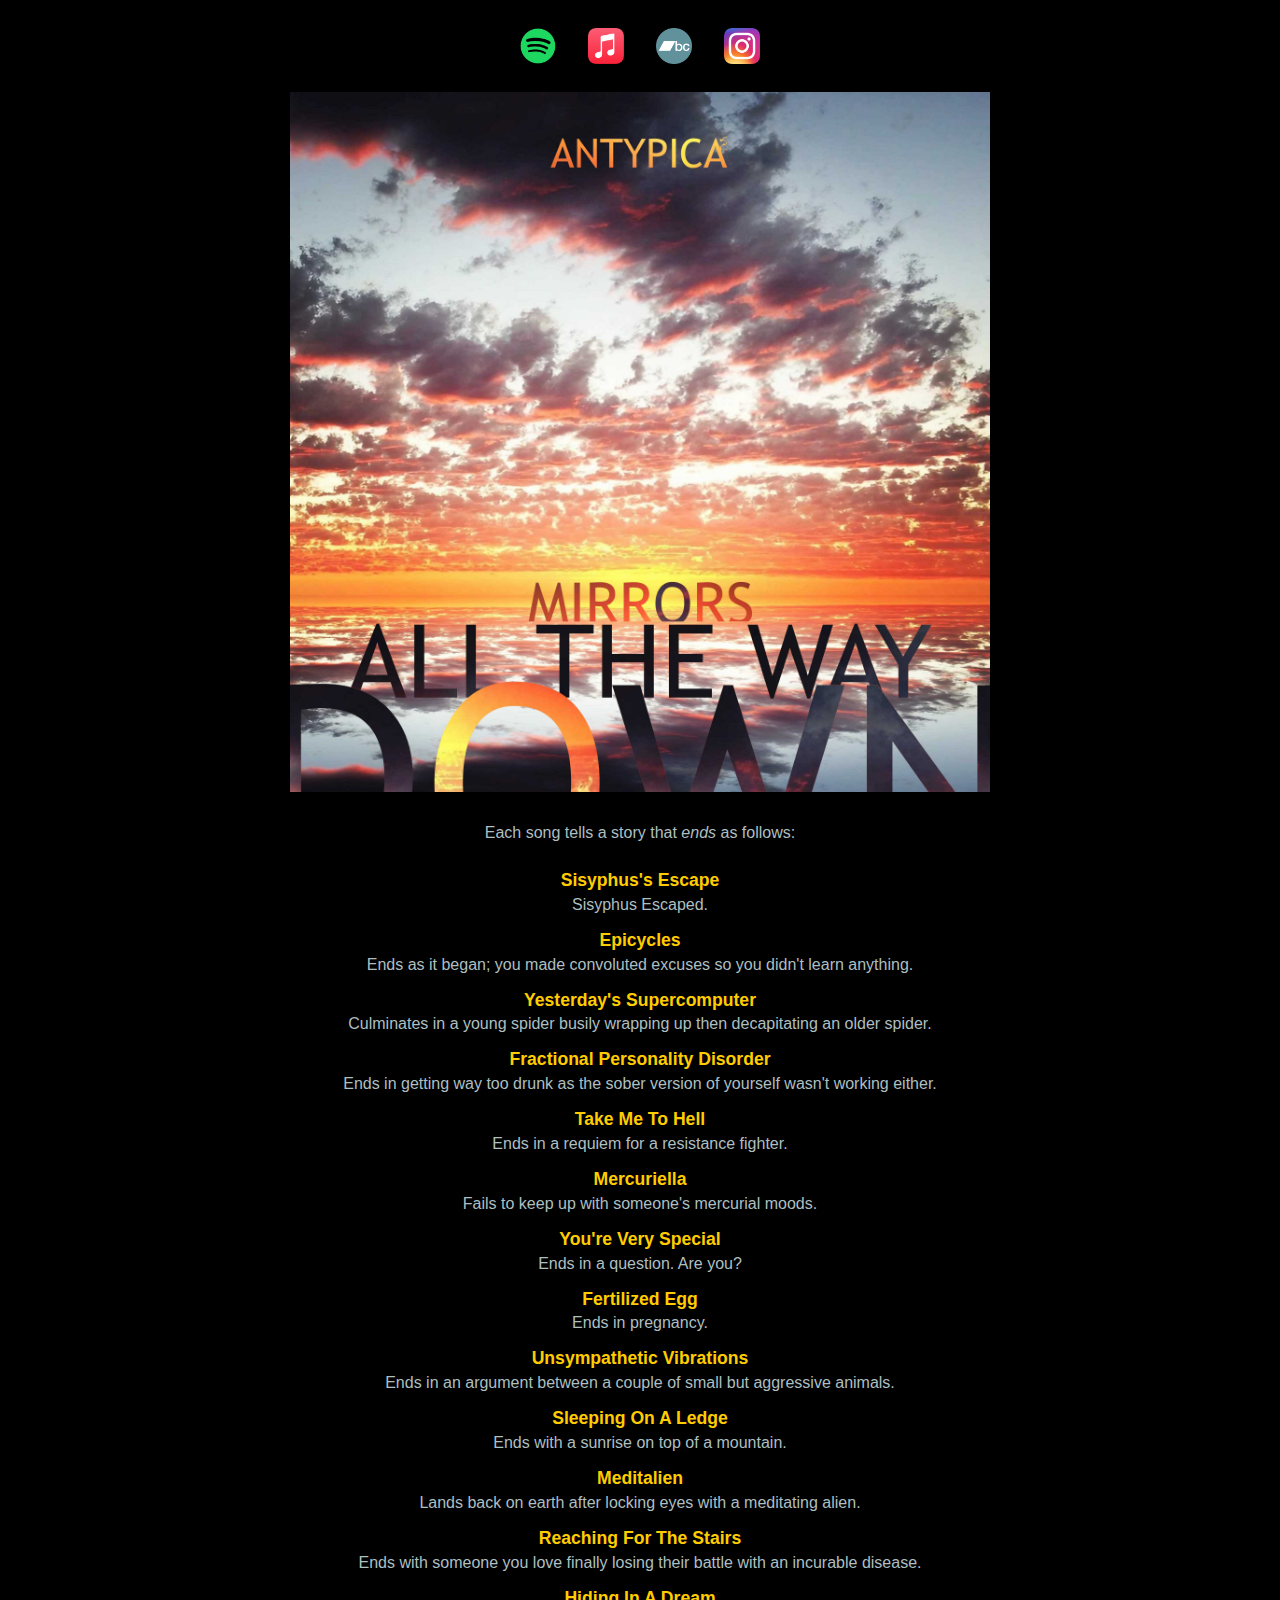
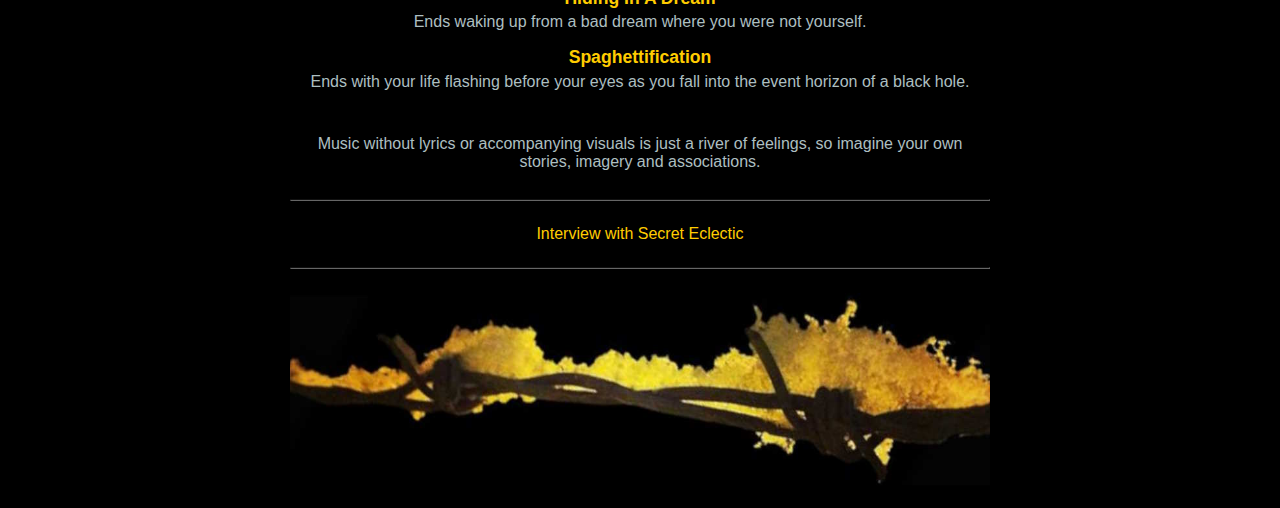
==== index.html @ 4144b148 "Update index.html" ====
<!DOCTYPE html>
<html>
   <head>
      <title>Antypica</title>
      <meta name="description" content="Antypica - Electronic Musician">
      <meta name="keywords" content="Electronic Music, Progressive Electronic, Album, Mirrors All The Way Down">
      <meta name="author" content="Antypica">
      <meta name="viewport" content="width=device-width, initial-scale=1">
      <link type="text/css" href="./style.css" rel="stylesheet" media="all" />
   </head>
   <body>
      <p class="link-list">
         <a href="https://open.spotify.com/album/4uT4zhvo2U3ru04aMYeOer?si=vQYeEqteRei0mfhAPWGv9g"><img width="48px" alt="Spotify" src="./logo-spotify.png"/></a>         
         <a href="https://music.apple.com/us/album/mirrors-all-the-way-down/1733945872"><img width="48px" alt="Apple Music" src="./logo-apple.png"/></a>
         <a href="https://antypica.bandcamp.com/album/mirrors-all-the-way-down"><img width="48px" alt="Bandcamp" src="./logo-bandcamp.png"/></a>
         <a href="https://instagram.com/antypica"><img width="48px" alt="Instagram" src="./logo-instagram.png"/></a>
      </p>
      <p>  
         <img src="./mirrors.jpg" width="100%" alt="Antypica - Mirrors All The Way Down" class="album-cover">
      </p>
      <p>Each song tells a story that <i>ends</i> as follows:</p>
      <ul>            
         <li><h2>Sisyphus's Escape</h2>Sisyphus Escaped.</li>
         <li><h2>Epicycles</h2>Ends as it began; you made convoluted excuses so you didn't learn anything.</li>
         <li><h2>Yesterday's Supercomputer</h2>Culminates in a young spider busily wrapping up then decapitating an older spider.</li>
         <li><h2>Fractional Personality Disorder</h2>Ends in getting way too drunk as the sober version of yourself wasn't working either.</li>
         <li><h2>Take Me To Hell</h2>Ends in a requiem for a resistance fighter.</li>
         <li><h2>Mercuriella</h2>Fails to keep up with someone's mercurial moods.</li>
         <li><h2>You're Very Special</h2>Ends in a question. Are you?</li>
         <li><h2>Fertilized Egg</h2>Ends in pregnancy.</li>
         <li><h2>Unsympathetic Vibrations</h2>Ends in an argument between a couple of small but aggressive animals.</li>
         <li><h2>Sleeping On A Ledge</h2>Ends with a sunrise on top of a mountain.</li>
         <li><h2>Meditalien</h2>Lands back on earth after locking eyes with a meditating alien.</li>
         <li><h2>Reaching For The Stairs</h2>Ends with someone you love finally losing their battle with an incurable disease.</li>
         <li><h2>Hiding In A Dream</h2>Ends waking up from a bad dream where you were not yourself.</li>
         <li><h2>Spaghettification</h2>Ends with your life flashing before your eyes as you fall into the event horizon of a black hole.</li>
      </ul>
      <p>
         Music without lyrics or accompanying visuals is just a river of feelings, so imagine your own stories, imagery and associations. 
      </p> 
      <hr/>
        <a href="https://secreteclectic.com/2024/04/23/exonerated-rollercoaster-technician-interview-with-antypica/">Interview with Secret Eclectic</a>      
      <hr/>
   </body>
   <footer>
      <img width="100%" src="./footer.jpg"/>
   </footer>
</html>
---- style.css ----
html {
	text-align: center;
	color:#ADBFC1;
	font-family: "arial";
	background-color: black;	
}
html, body {
    max-width: 100%;
    overflow-x: hidden;	
}
body, footer {
	max-width:1080px;
	margin: 0 auto;	
	@media (orientation: landscape) {
    	max-width:700px
	}
	@media (orientation: portrait) {
	    max-width:1080px;
	}
}
footer {
	margin-bottom:1rem;
}
hr {
	margin:1.5rem 0;
	border-color: #666;
}
.link-list {
	display:flex;
	align-items:center;
	justify-content:center;	
	a {
		line-height:0;						
		img {
			width:2.25rem;
			height:2.25rem;
		}
	}
}
p {
	margin:1.75rem 0;
}
a {
	color: #fc0;	
	padding:0 1rem;
	text-decoration:none;	
}
a:hover {
	color:#ADBFC1;
}	
ul {
	list-style-type: none;
	padding-left: 0;
  }
li {
	padding-bottom:1rem;
}
h2 {
	color: #fc0;
	margin:0;
	padding-bottom:0.3rem;
	font-size:110%;
}
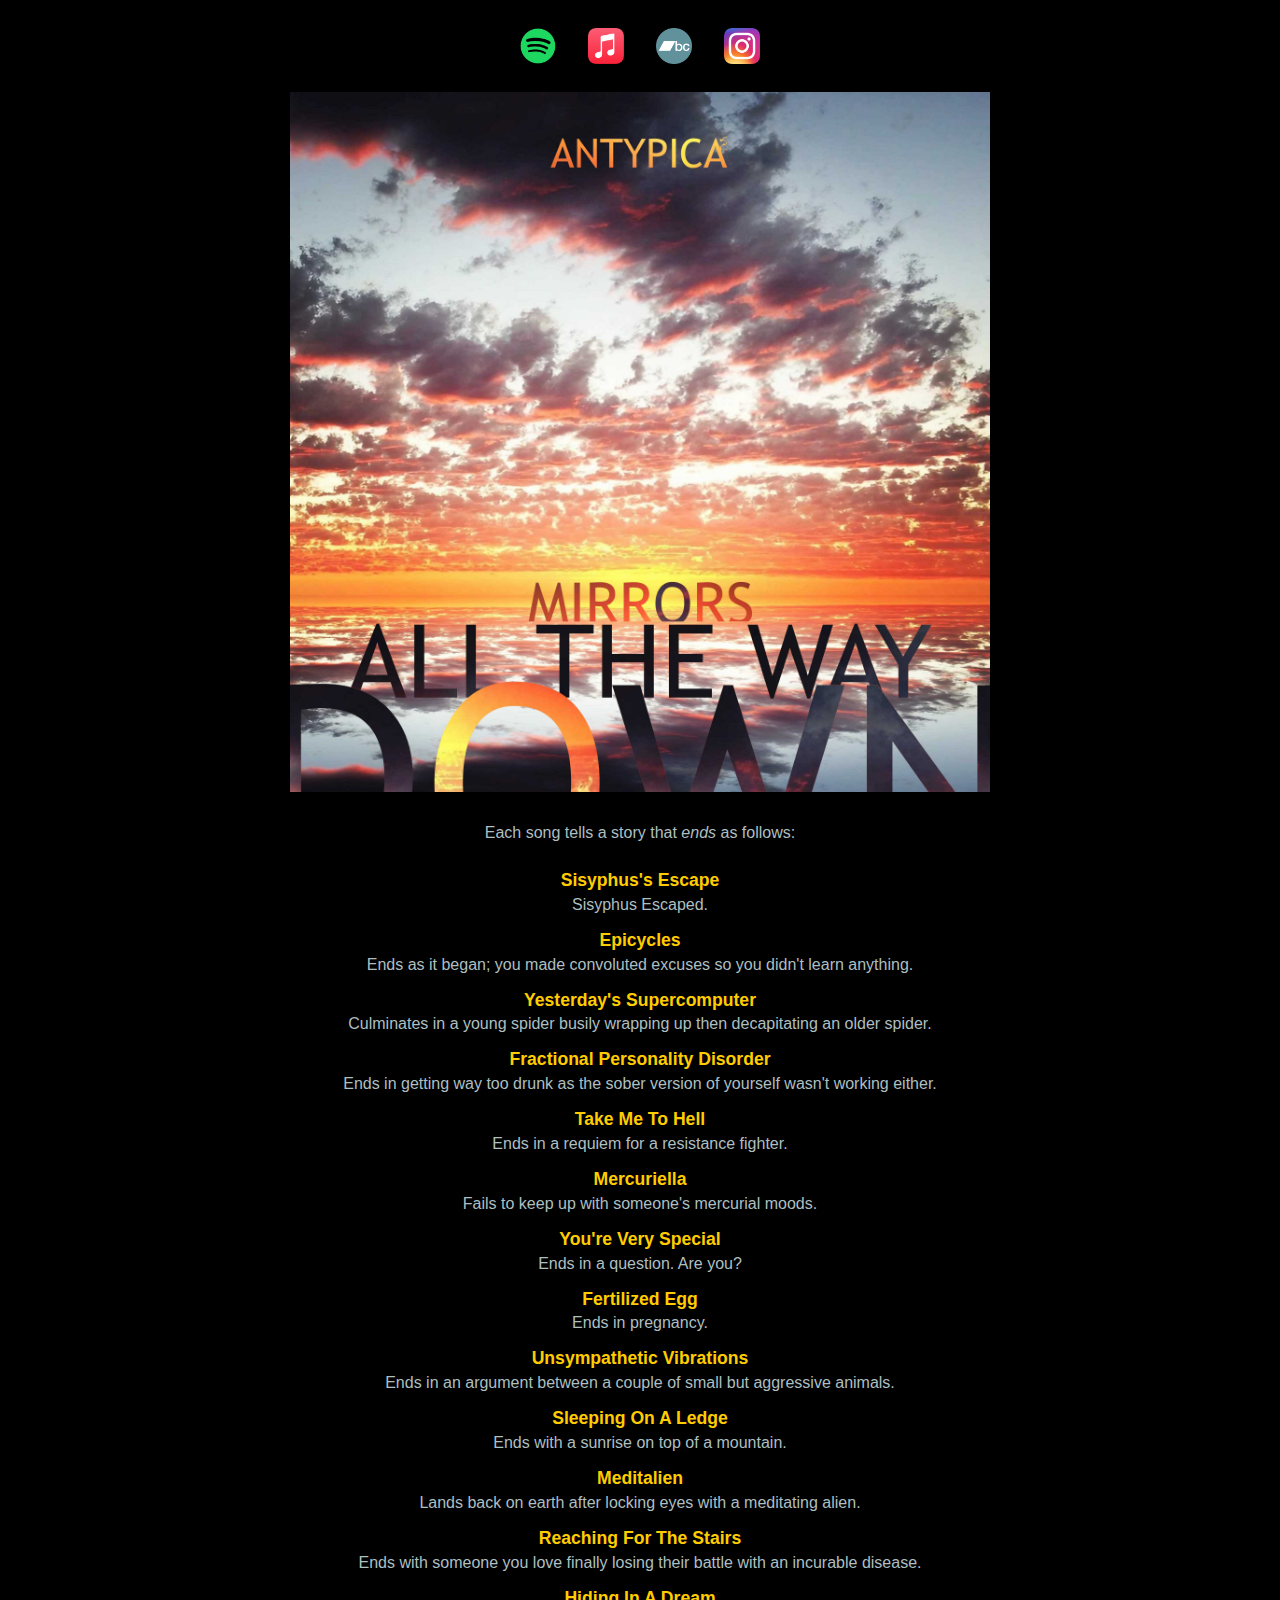
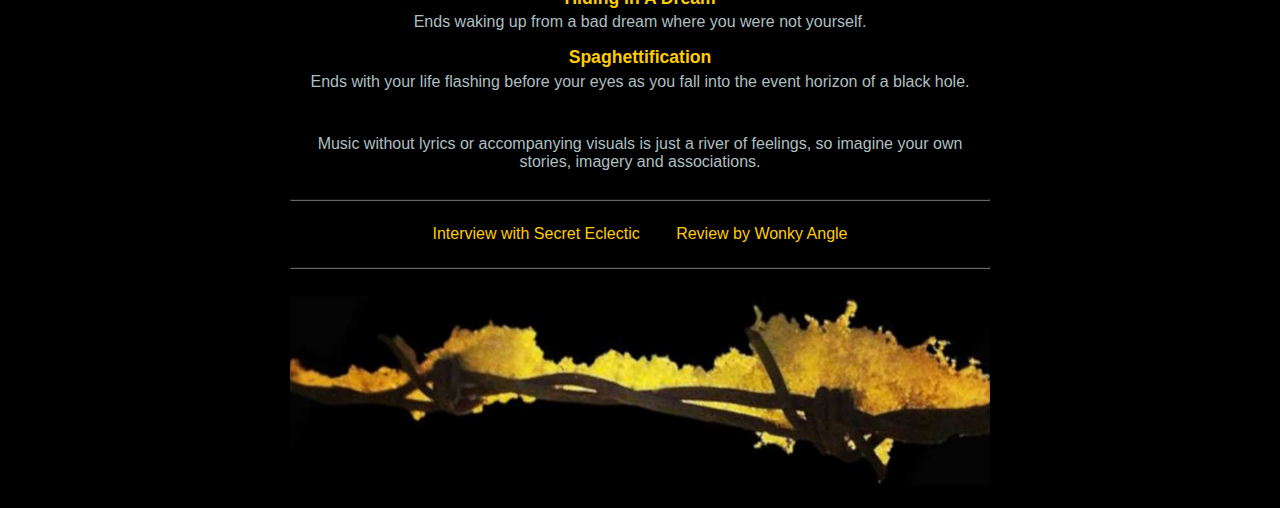
==== commit fd2f5764: "Update index.html" ====
--- a/index.html
+++ b/index.html
@@ -40,6 +40,7 @@
       </p> 
       <hr/>
         <a href="https://secreteclectic.com/2024/04/23/exonerated-rollercoaster-technician-interview-with-antypica/">Interview with Secret Eclectic</a>      
+        <a href="https://www.patreon.com/posts/antypica-mirrors-109850161">Review by Wonky Angle</a>  
       <hr/>
    </body>
    <footer>
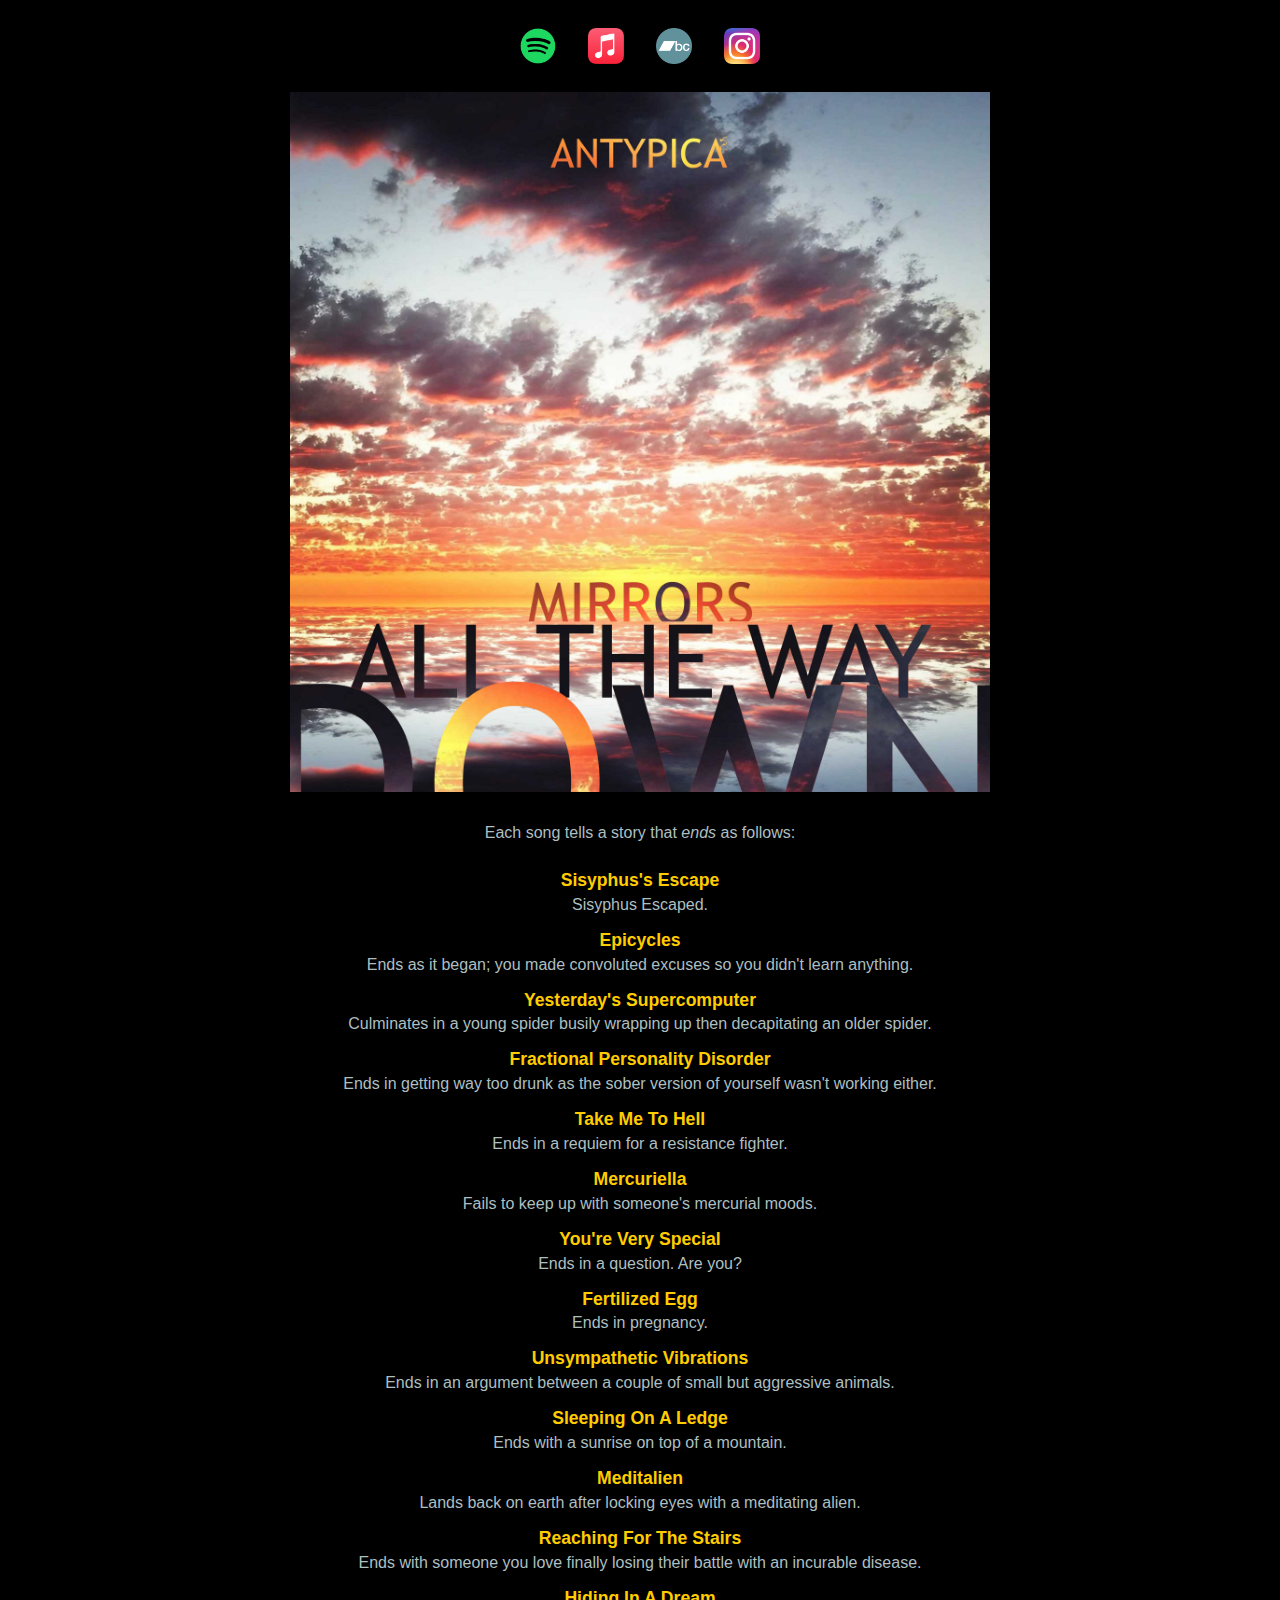
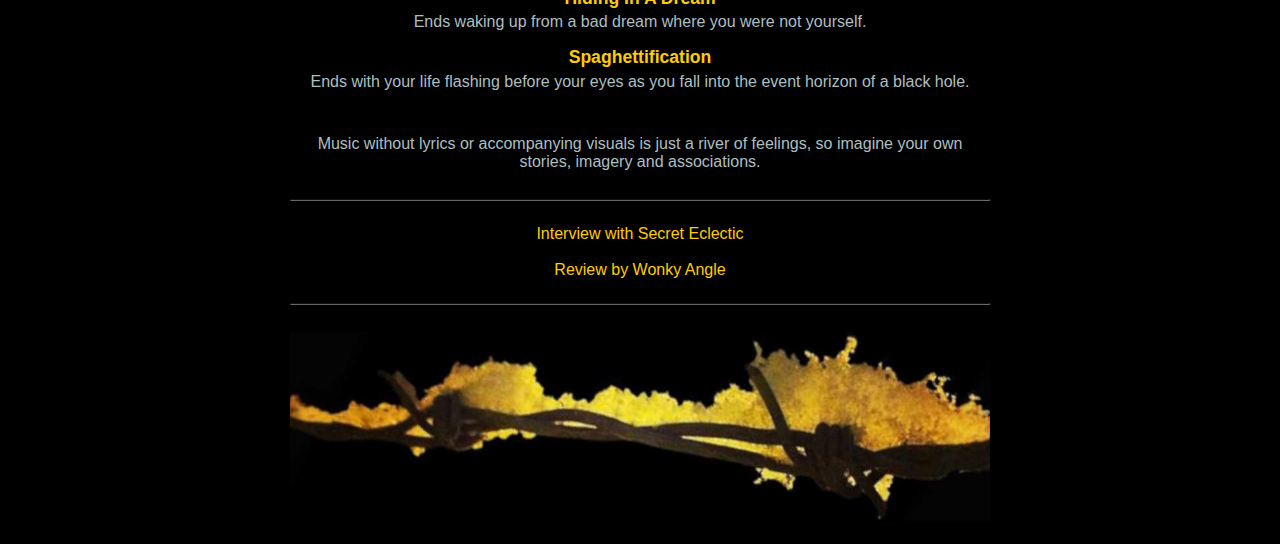
==== commit 14c5bfa4: "Update index.html" ====
--- a/index.html
+++ b/index.html
@@ -39,8 +39,10 @@
          Music without lyrics or accompanying visuals is just a river of feelings, so imagine your own stories, imagery and associations. 
       </p> 
       <hr/>
-        <a href="https://secreteclectic.com/2024/04/23/exonerated-rollercoaster-technician-interview-with-antypica/">Interview with Secret Eclectic</a>      
-        <a href="https://www.patreon.com/posts/antypica-mirrors-109850161">Review by Wonky Angle</a>  
+        <ul>
+        <a href="https://secreteclectic.com/2024/04/23/exonerated-rollercoaster-technician-interview-with-antypica/">Interview with Secret Eclectic</a>
+        <br/><br/>
+        <a href="https://www.patreon.com/posts/antypica-mirrors-109850161">Review by Wonky Angle</a>
       <hr/>
    </body>
    <footer>
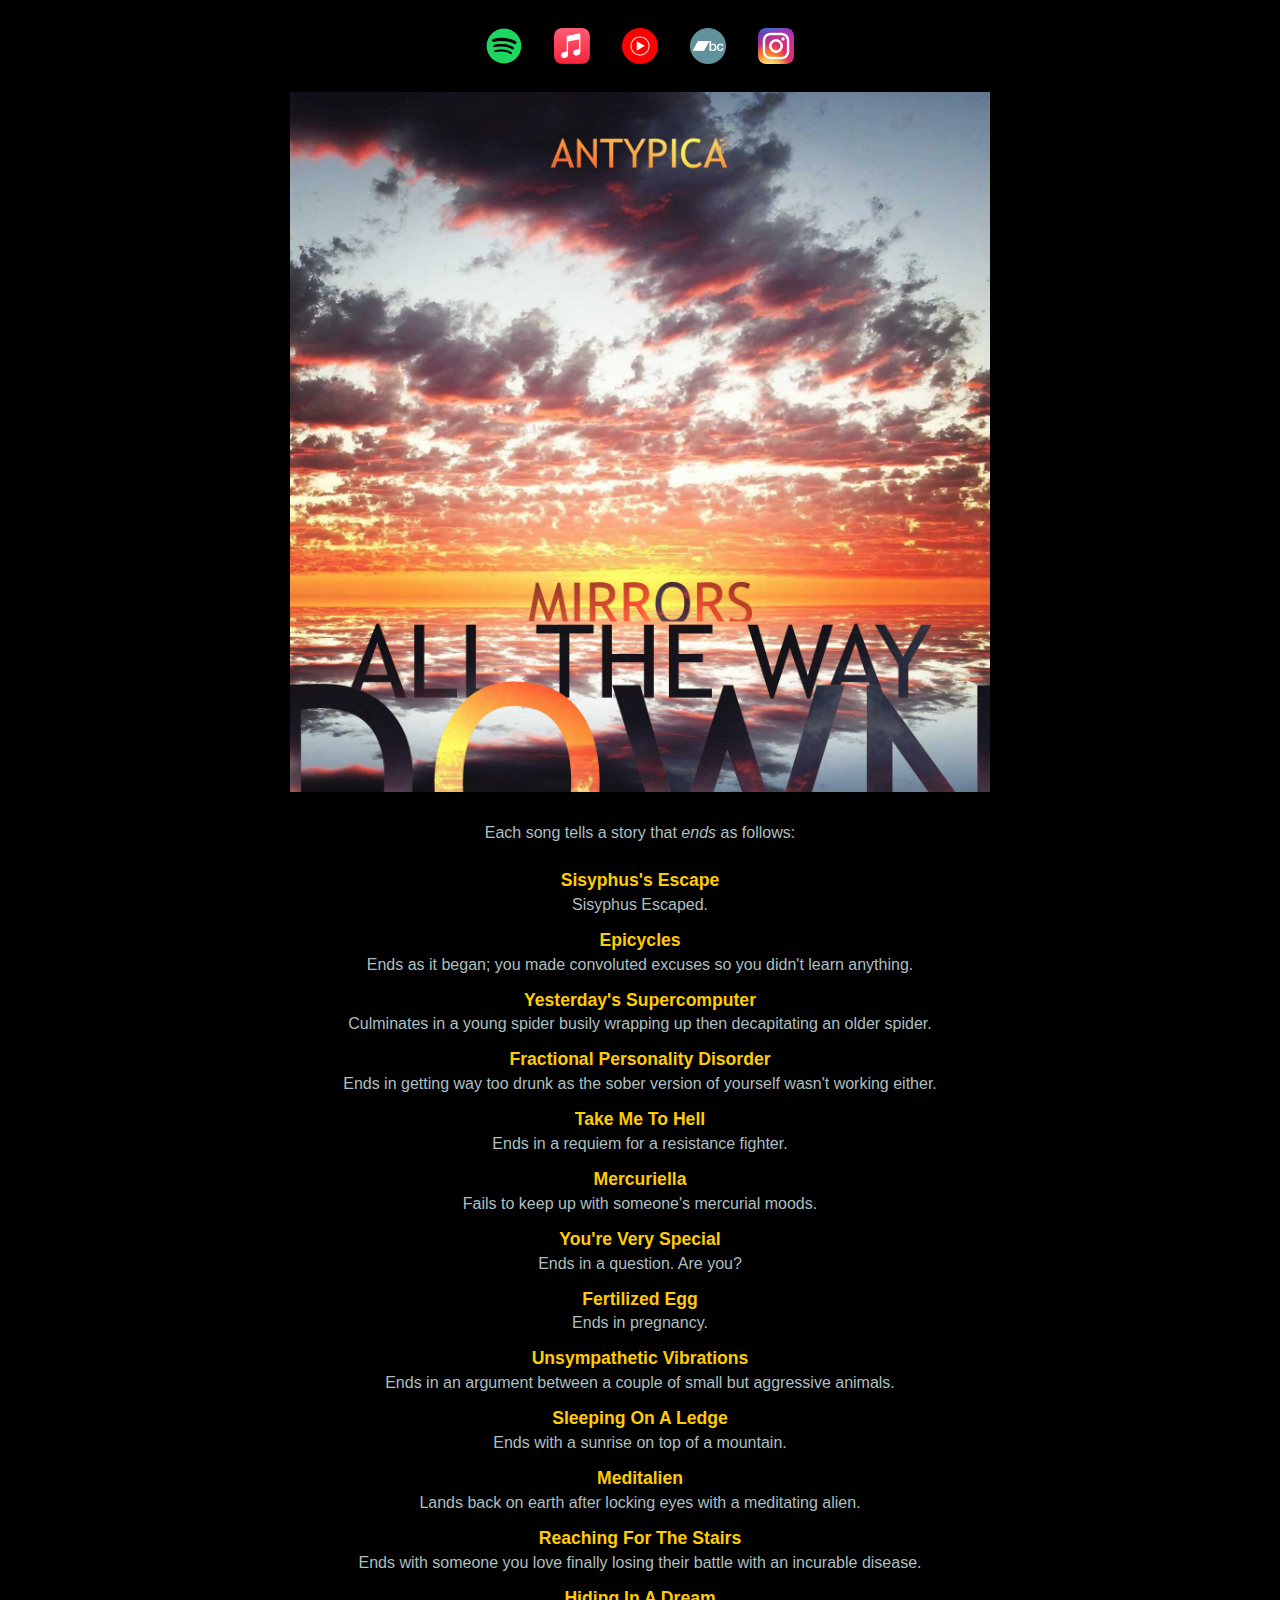
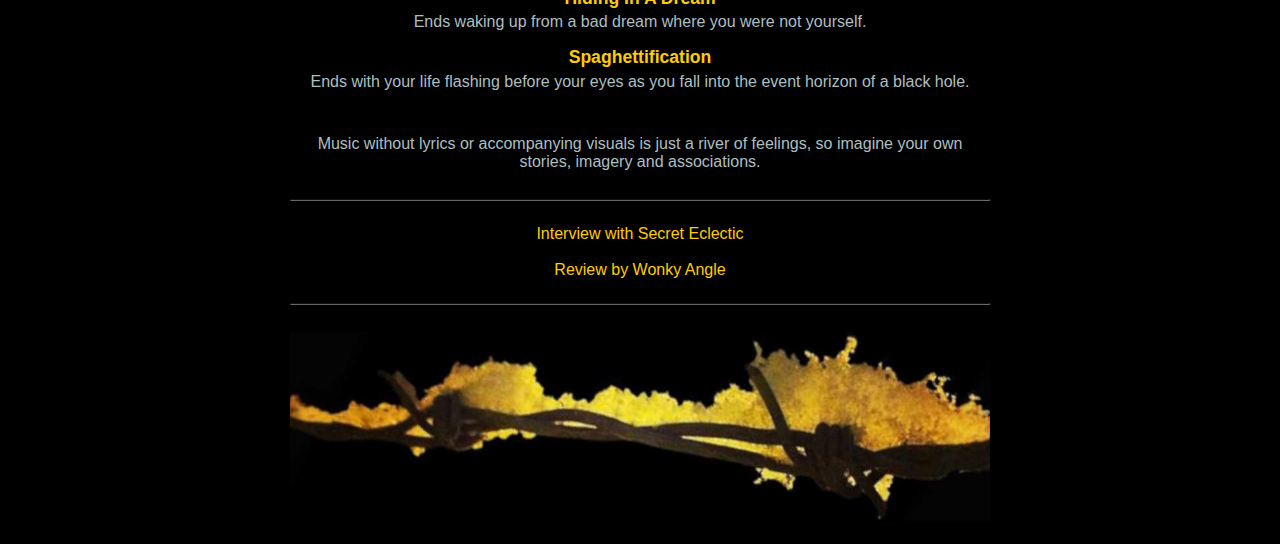
==== commit e8cca6a7: "Update index.html" ====
--- a/index.html
+++ b/index.html
@@ -12,7 +12,8 @@
       <p class="link-list">
          <a href="https://open.spotify.com/album/4uT4zhvo2U3ru04aMYeOer?si=vQYeEqteRei0mfhAPWGv9g"><img width="48px" alt="Spotify" src="./logo-spotify.png"/></a>         
          <a href="https://music.apple.com/us/album/mirrors-all-the-way-down/1733945872"><img width="48px" alt="Apple Music" src="./logo-apple.png"/></a>
-         <a href="https://antypica.bandcamp.com/album/mirrors-all-the-way-down"><img width="48px" alt="Bandcamp" src="./logo-bandcamp.png"/></a>
+         <a href="https://www.youtube.com/playlist?list=OLAK5uy_moi0cKl1iVASIO9ZC-UUejBDvR6OacveU"><img width="48px" alt="Youtube Music" src="./logo-youtube-music.png"/></a>         
+         <a href="https://antypica.bandcamp.com/album/mirrors-all-the-way-down"><img width="48px" alt="Bandcamp" src="./logo-bandcamp.png"/></a>         
          <a href="https://instagram.com/antypica"><img width="48px" alt="Instagram" src="./logo-instagram.png"/></a>
       </p>
       <p>  
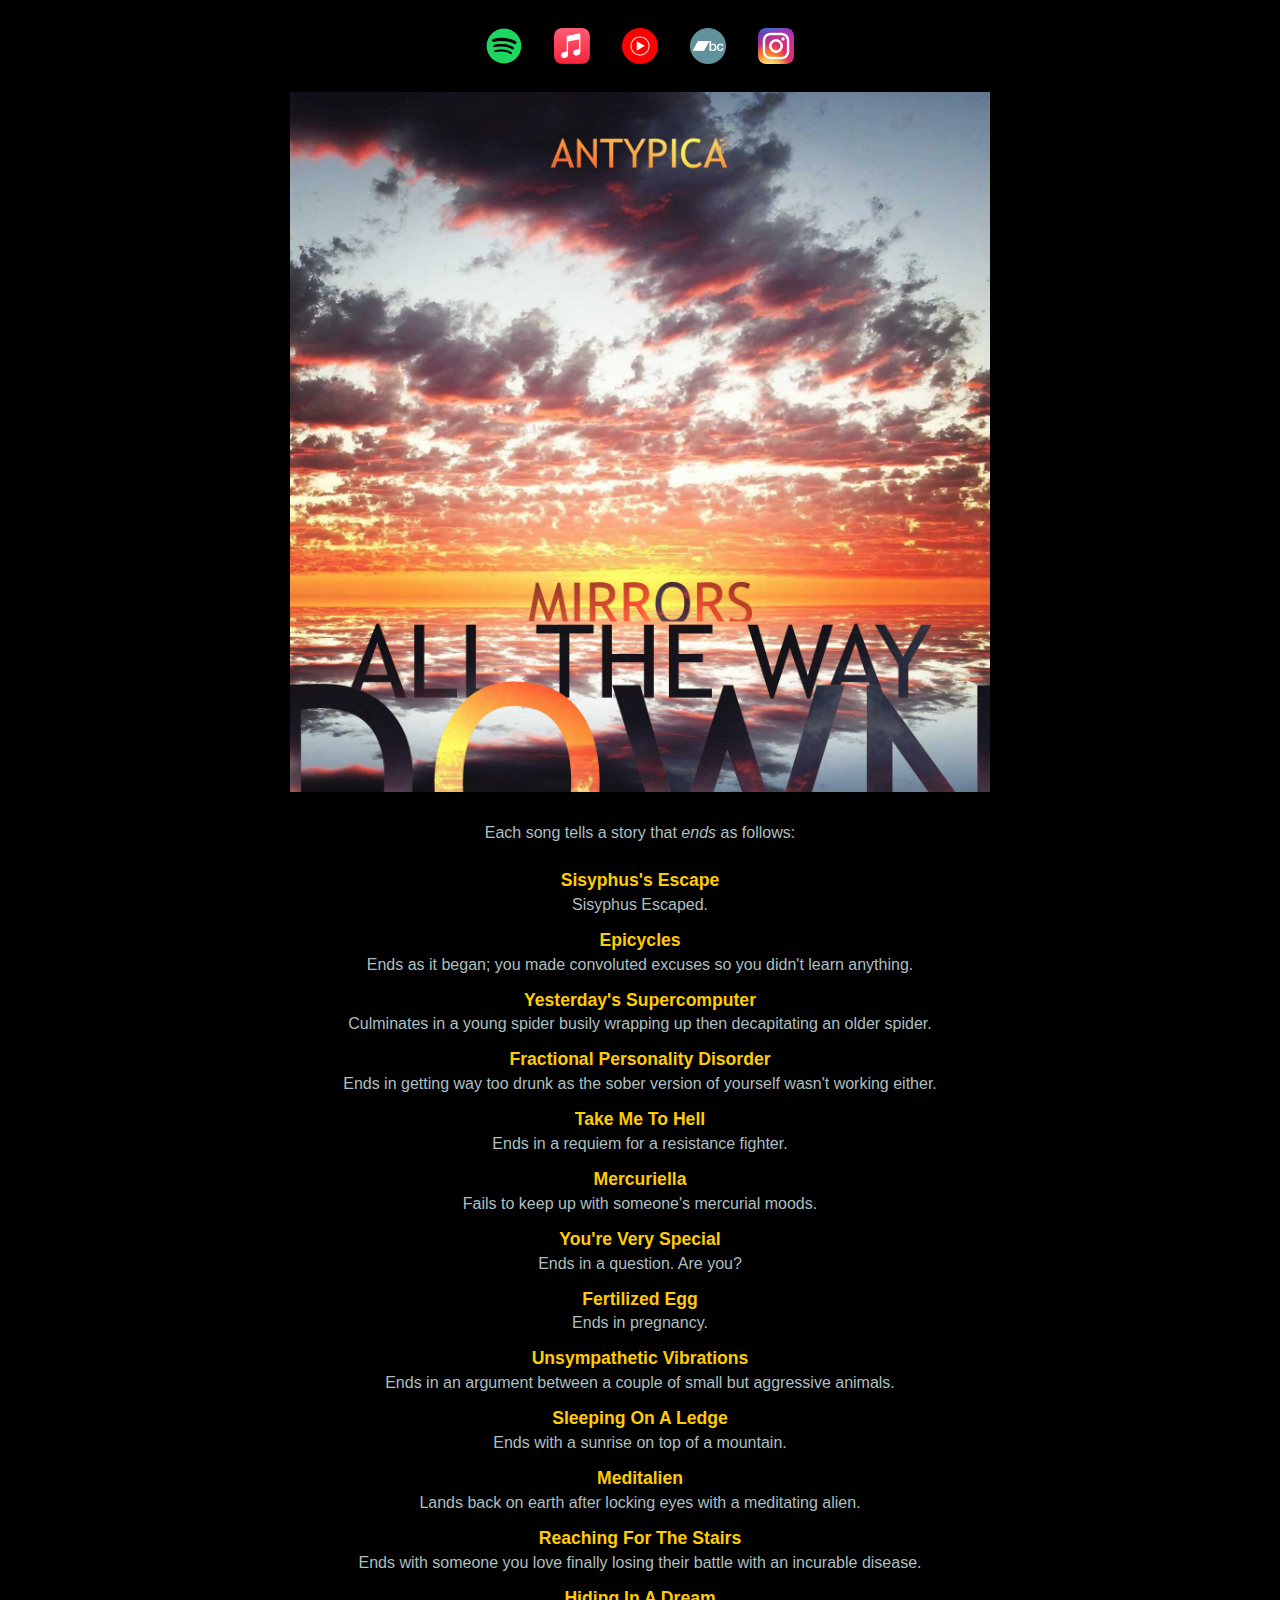
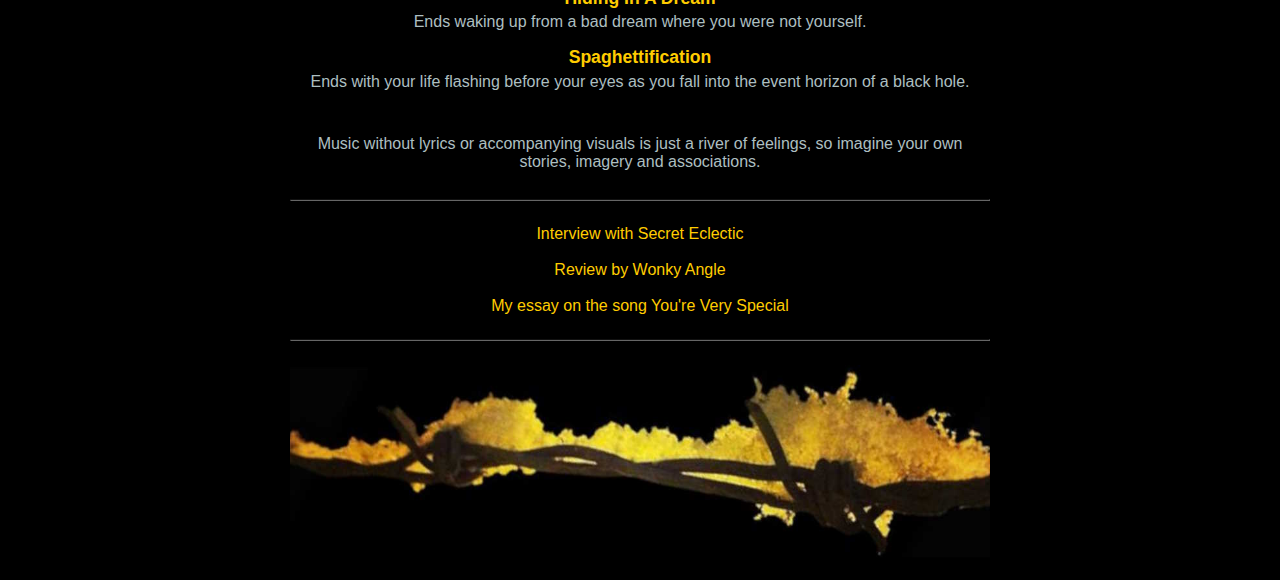
==== commit e4b54483: "Update index.html" ====
--- a/index.html
+++ b/index.html
@@ -44,6 +44,8 @@
         <a href="https://secreteclectic.com/2024/04/23/exonerated-rollercoaster-technician-interview-with-antypica/">Interview with Secret Eclectic</a>
         <br/><br/>
         <a href="https://www.patreon.com/posts/antypica-mirrors-109850161">Review by Wonky Angle</a>
+        <br/><br/>
+        <a href="https://antypica.substack.com/p/youre-very-special">My essay on the song You're Very Special</a>
       <hr/>
    </body>
    <footer>
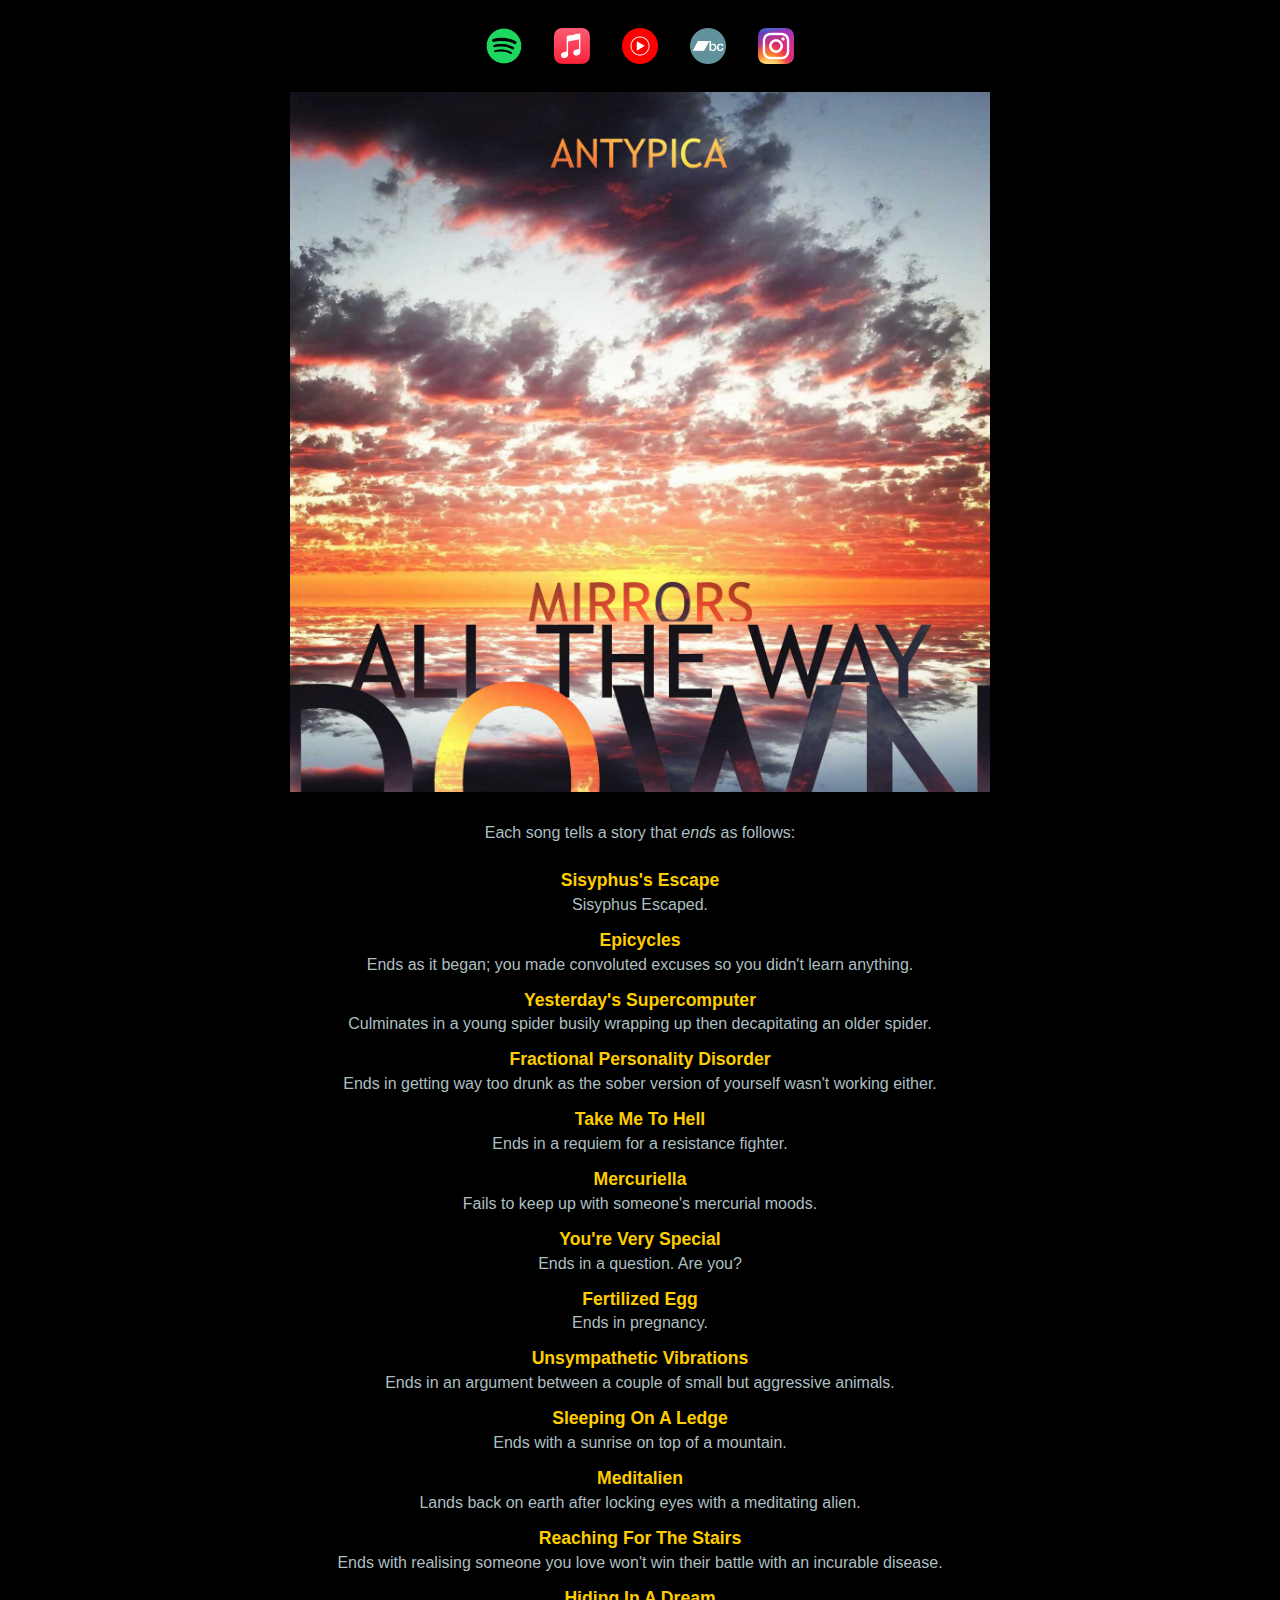
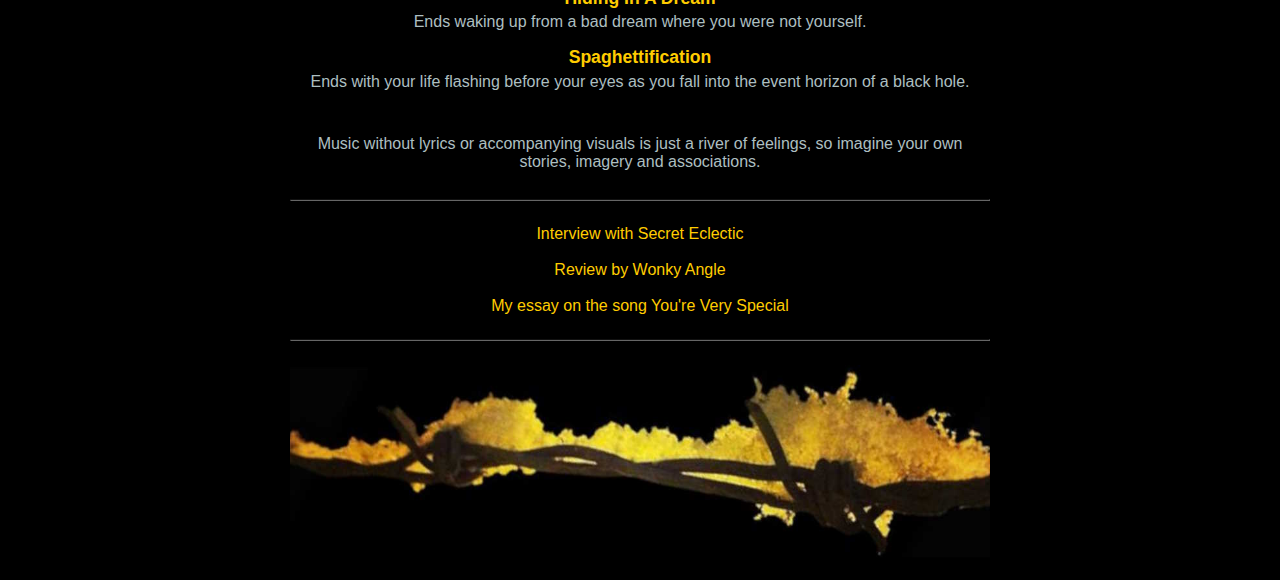
==== commit c85214c8: "Update index.html" ====
--- a/index.html
+++ b/index.html
@@ -32,7 +32,7 @@
          <li><h2>Unsympathetic Vibrations</h2>Ends in an argument between a couple of small but aggressive animals.</li>
          <li><h2>Sleeping On A Ledge</h2>Ends with a sunrise on top of a mountain.</li>
          <li><h2>Meditalien</h2>Lands back on earth after locking eyes with a meditating alien.</li>
-         <li><h2>Reaching For The Stairs</h2>Ends with someone you love finally losing their battle with an incurable disease.</li>
+         <li><h2>Reaching For The Stairs</h2>Ends with realising someone you love won't win their battle with an incurable disease.</li>
          <li><h2>Hiding In A Dream</h2>Ends waking up from a bad dream where you were not yourself.</li>
          <li><h2>Spaghettification</h2>Ends with your life flashing before your eyes as you fall into the event horizon of a black hole.</li>
       </ul>
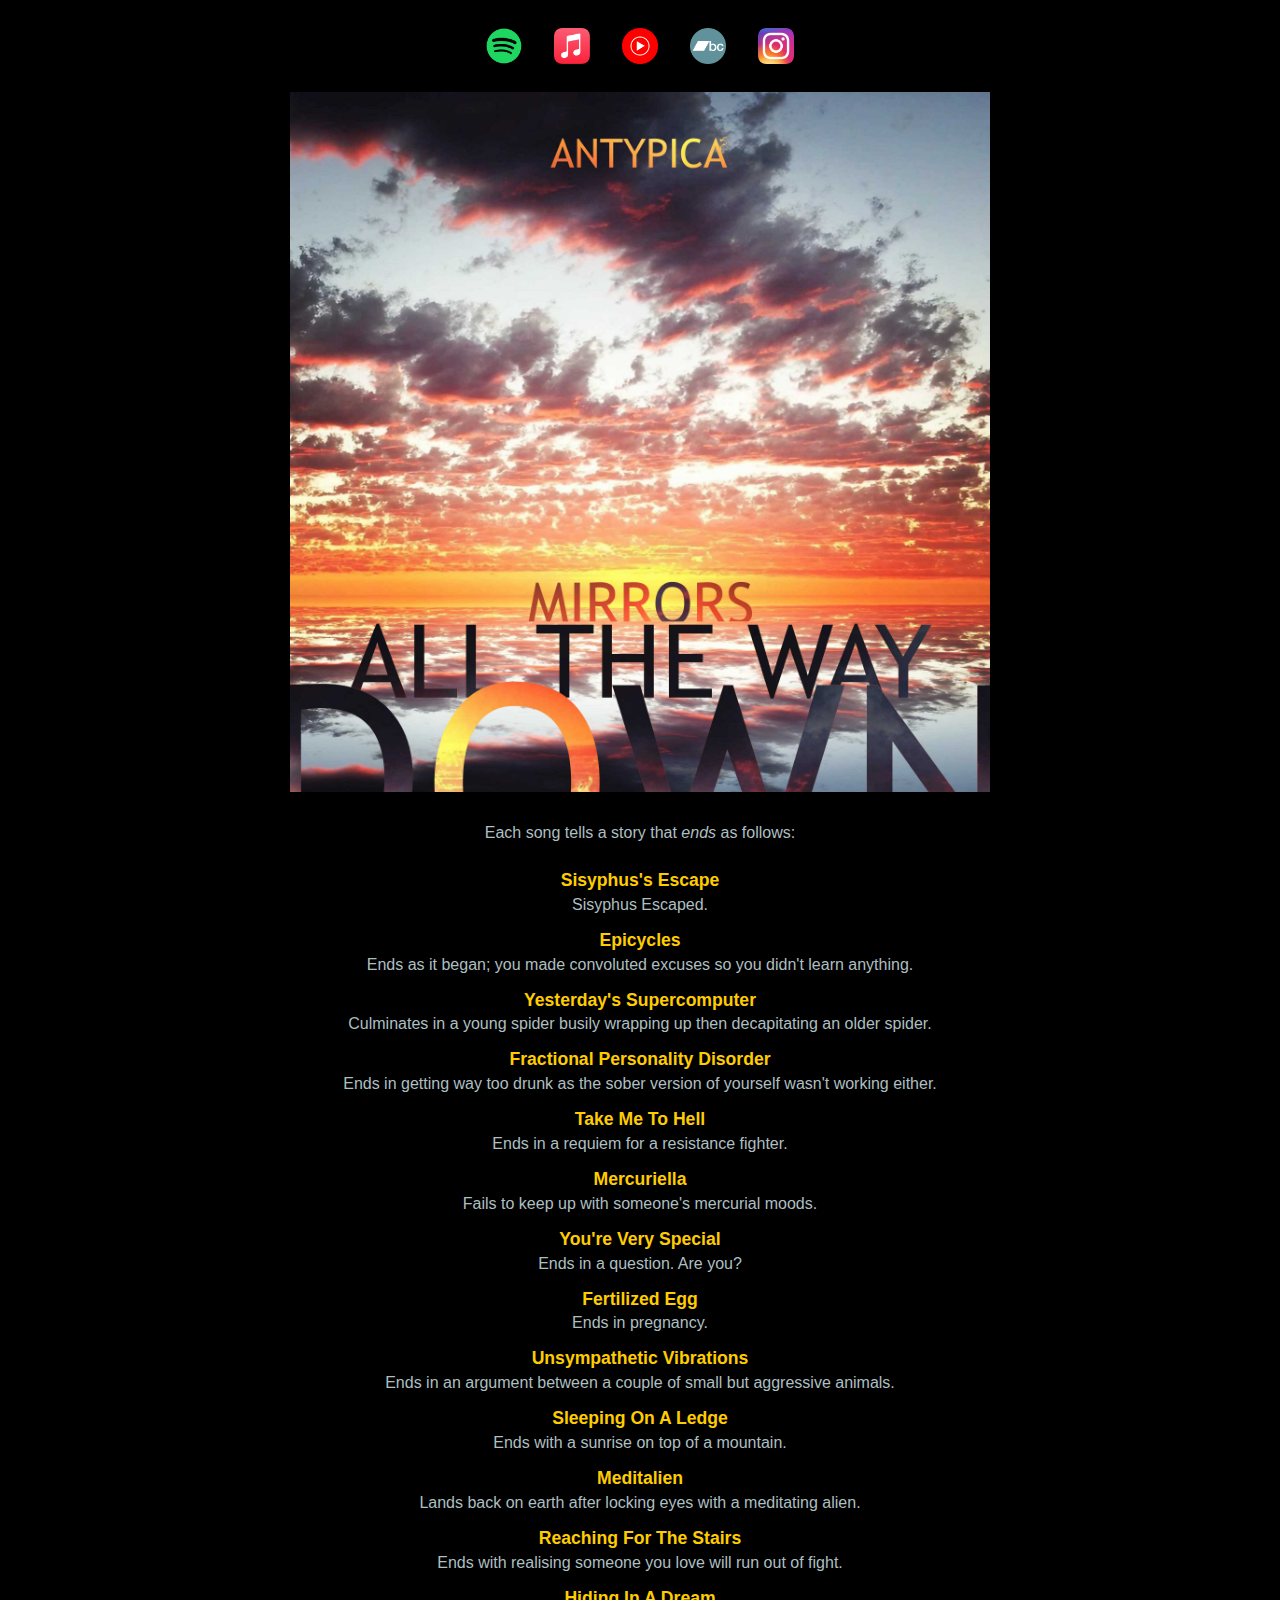
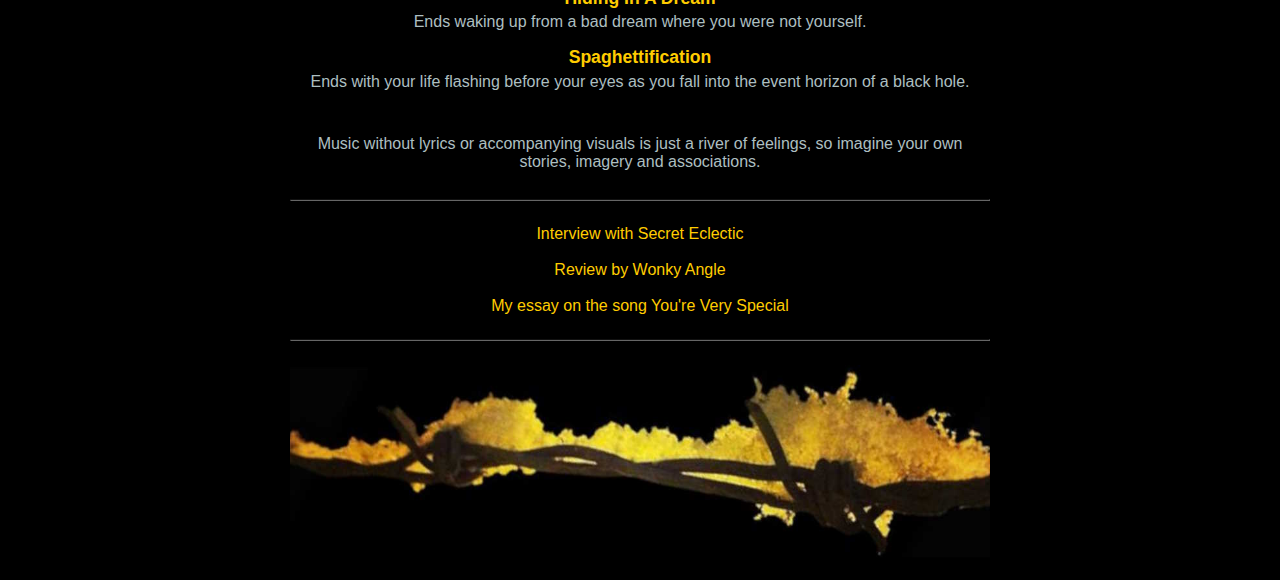
==== commit a75155a5: "Update index.html" ====
--- a/index.html
+++ b/index.html
@@ -32,7 +32,7 @@
          <li><h2>Unsympathetic Vibrations</h2>Ends in an argument between a couple of small but aggressive animals.</li>
          <li><h2>Sleeping On A Ledge</h2>Ends with a sunrise on top of a mountain.</li>
          <li><h2>Meditalien</h2>Lands back on earth after locking eyes with a meditating alien.</li>
-         <li><h2>Reaching For The Stairs</h2>Ends with realising someone you love won't win their battle with an incurable disease.</li>
+         <li><h2>Reaching For The Stairs</h2>Ends with realising someone you love will run out of fight.</li>
          <li><h2>Hiding In A Dream</h2>Ends waking up from a bad dream where you were not yourself.</li>
          <li><h2>Spaghettification</h2>Ends with your life flashing before your eyes as you fall into the event horizon of a black hole.</li>
       </ul>
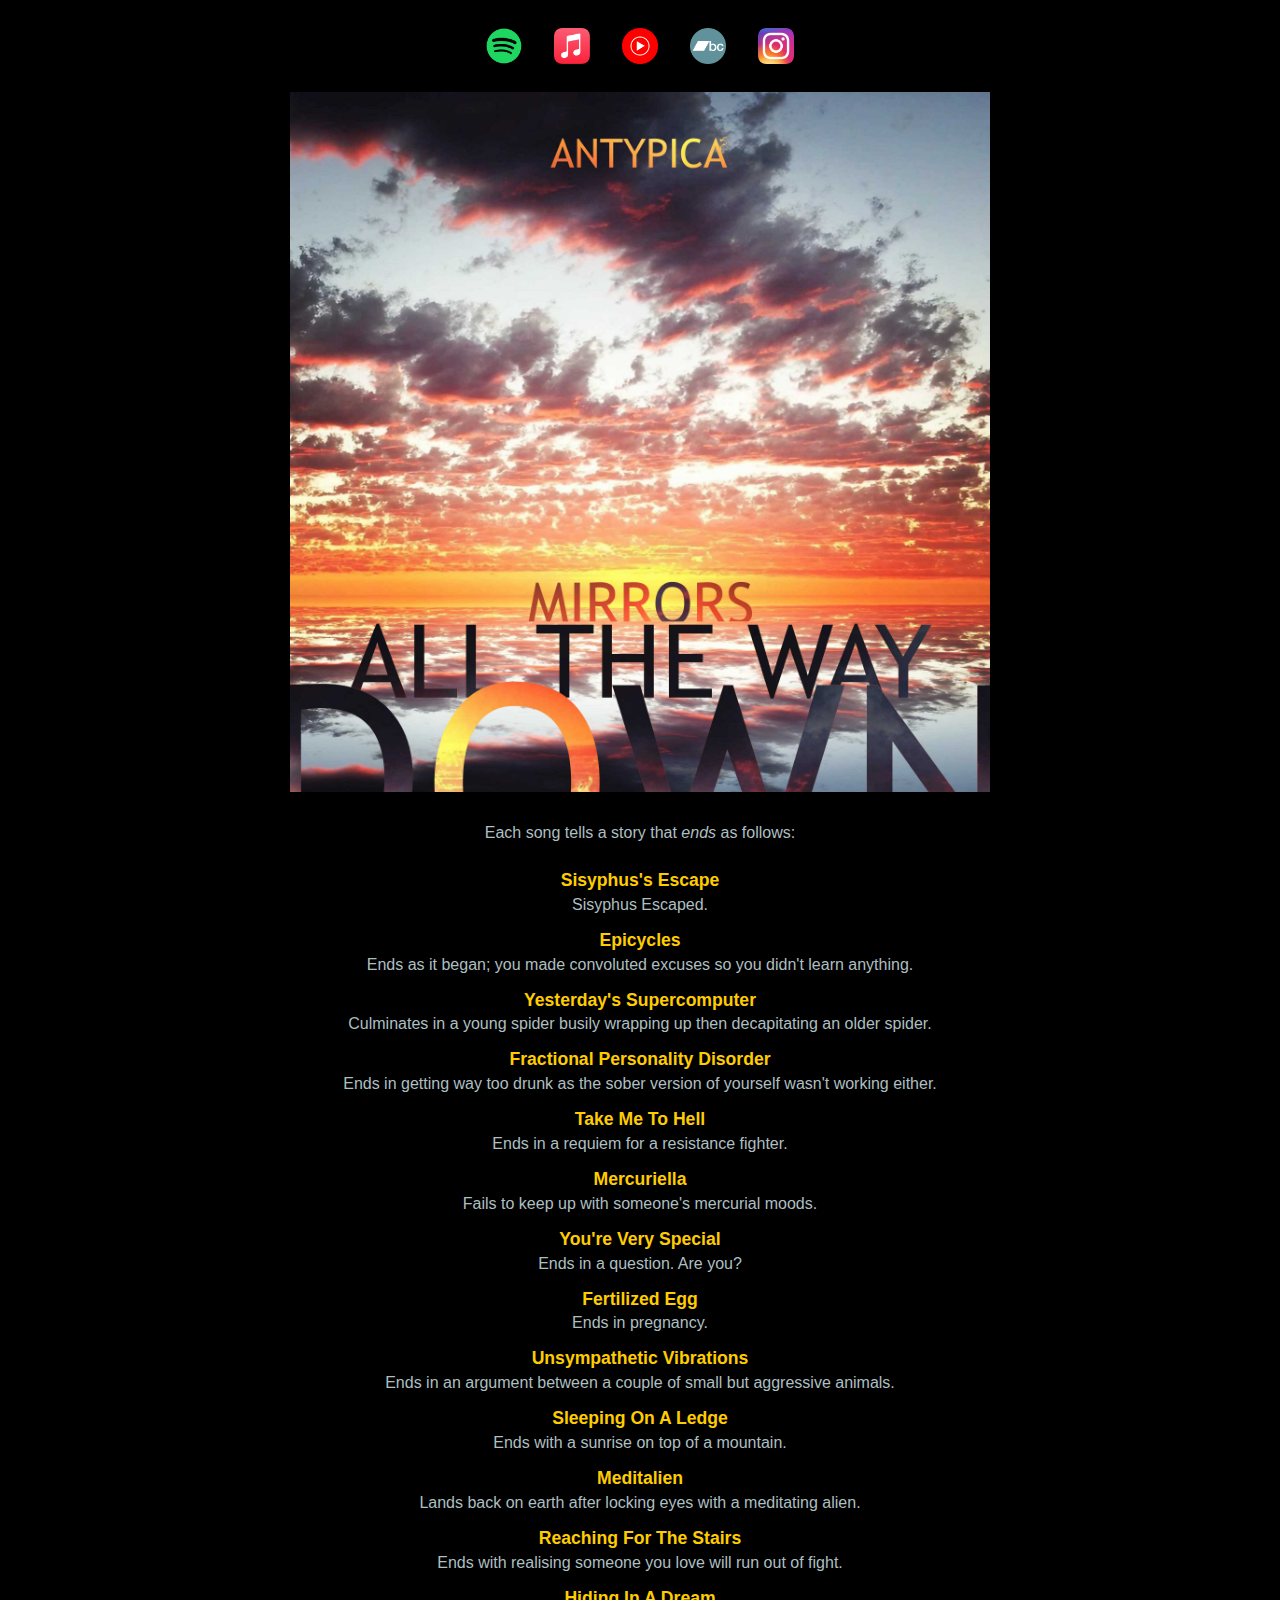
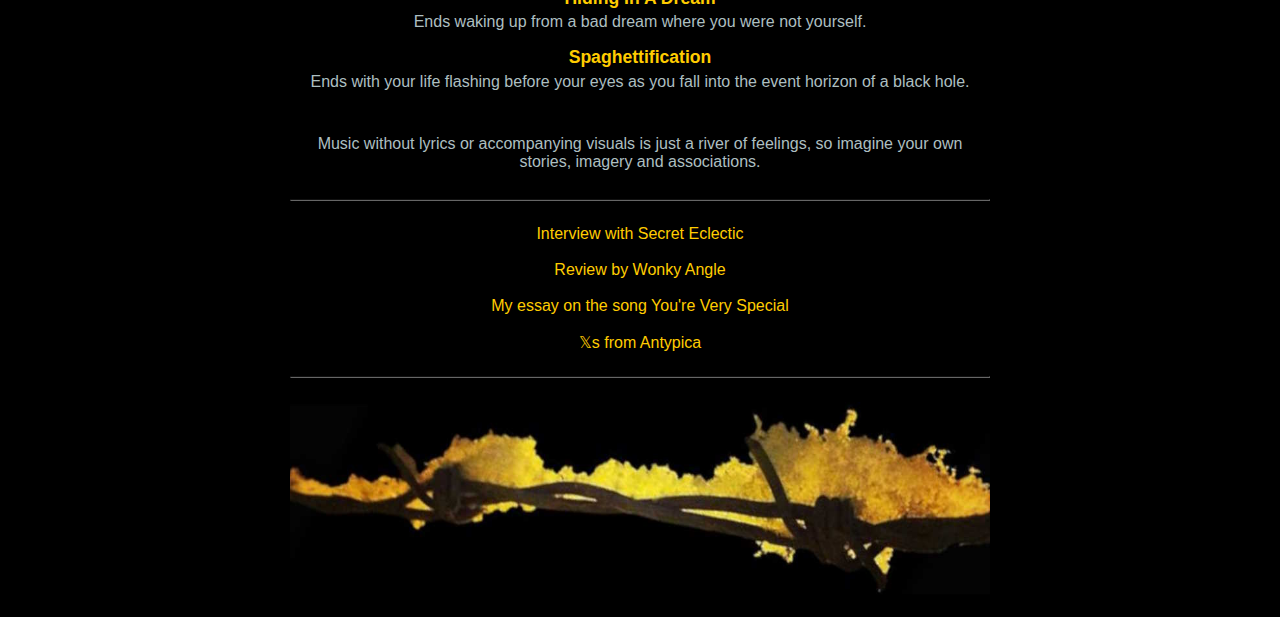
==== commit 16fd0243: "Update index.html" ====
--- a/index.html
+++ b/index.html
@@ -46,6 +46,8 @@
         <a href="https://www.patreon.com/posts/antypica-mirrors-109850161">Review by Wonky Angle</a>
         <br/><br/>
         <a href="https://antypica.substack.com/p/youre-very-special">My essay on the song You're Very Special</a>
+        <br/><br/>
+        <a href="https://x.com/antypica">𝕏s from Antypica</a>
       <hr/>
    </body>
    <footer>
